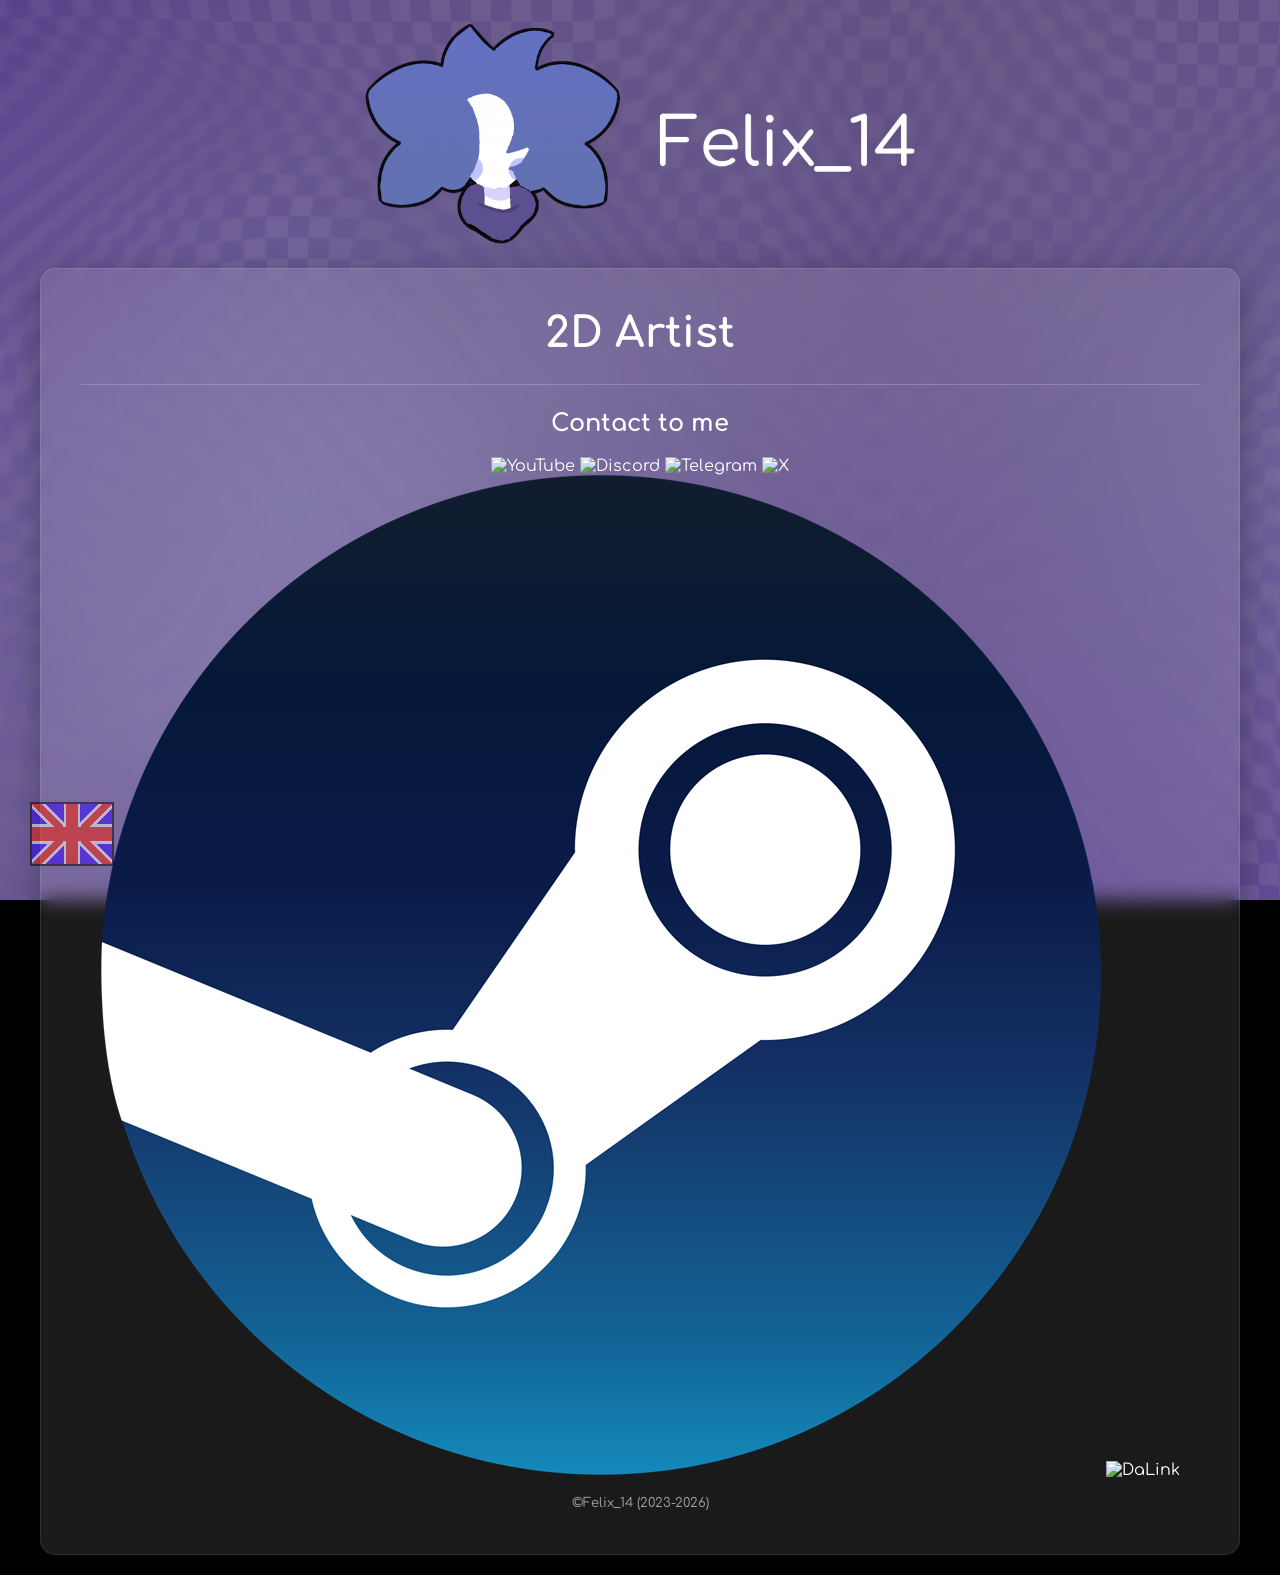
==== community.html @ c8f84e19 "Felix_14 — Site" ====
<!DOCTYPE html>
<html>
<head>
    <meta charset="UTF-8">
    <title>Felix_14</title>
    <link rel="shortcut icon" type="image/png" href="images/favicon.png"/>
    <link rel="stylesheet" type="text/css" href="main_style.css">
    <meta name="viewport" content="width=device-width, initial-scale=1.0">
    
    <link rel="preconnect" href="https://googleapis.com">
    <link rel="preconnect" href="https://gstatic.com" crossorigin>
</head>
<body>

    <div class="page-container">
        <!-- Логотип страницы -->
        <div class="logo-wrapper">
            <img src="images/logo.png" alt="Felix_14" class="main-logo">
        </div>

        <!-- Основная карточка -->
        <div class="card">
            <!-- Профессия -->
            <h1 class="description" data-key="felix_14.title"></h1>
            

            <hr class="card-divider">

            <!-- Кнопки -->
			<h2 class="section-title" data-key="felix_14.contact_to_me"></h2>

			<div class="community-grid">
				<a class="community-icon-btn" href="https://youtube.com" target="_blank" rel="noopener noreferrer" title="YouTube">
				<img src="../../images/platforms/media/youtube.png" alt="YouTube">
			</a>
				<a class="community-icon-btn" href="https://discord.com" target="_blank" rel="noopener noreferrer" title="Discord">
				<img src="../../images/platforms/media/discord.png" alt="Discord">
			</a>
				<a class="community-icon-btn" href="https://t.me" target="_blank" rel="noopener noreferrer" title="Telegram">
				<img src="../../images/platforms/media/telegram.png" alt="Telegram">
			</a>
				<a class="community-icon-btn" href="https://x.com" target="_blank" rel="noopener noreferrer" title="X (Twitter)">
				<img src="../../images/platforms/media/x.png" alt="X">
			</a>

    <!-- Нижний ряд (3 иконки) -->
    <a class="community-icon-btn" href="https://steamcommunity.com" target="_blank" rel="noopener noreferrer" title="Steam">
        <img src="../../images/platforms/media/steam.png" alt="Steam">
    <!-- </a> -->
    <!-- <a class="community-icon-btn" href="https://tiktok.com" target="_blank" rel="noopener noreferrer" title="TikTok"> -->
        <!-- <img src="../../images/platforms/media/tiktok.png" alt="TikTok"> -->
    <!-- </a> -->
    <a class="community-icon-btn" href="https://dalink.to" target="_blank" rel="noopener noreferrer" title="DaLink">
        <img src="../../images/platforms/media/dalink.png" alt="DaLink">
    </a>
</div>



            <!-- Копирайт -->
            <div class="copyright">©Felix_14 (2023-2026)</div>
        </div>
    </div>

    <!-- Кнопка переключения языка -->
    <div id="language-switcher">
        <button id="language-button">
            <img id="language-flag" src="languages/en-US.png" alt="Switch language" draggable="false">
        </button>
    </div>

    <!-- Скрипт локализации страницы -->
    <script>
    let currentLang = 'en-US'; 
    const supportedLanguages = ['en-US', 'ru-RU']; 
    const cisLanguages = ['ru', 'ru-RU', 'uk', 'be']; 
    let translations = {}; 

    async function loadTranslations(lang) {
        try {
            const response = await fetch(`languages/${lang}.json`); 
            translations = await response.json(); 
            updateContent(); 
        } catch (error) {
            console.error("Ошибка загрузки файла перевода:", error);
        }
    }

    function updateContent() {
        document.querySelectorAll('[data-key]').forEach(element => {
            const key = element.getAttribute('data-key');
            if (translations[key]) {
                if (element.tagName === 'IMG') {
                    // Переводим alt и title (подсказку) для картинок внутри кнопок
                    element.setAttribute('alt', translations[key]);
                    element.setAttribute('title', translations[key]);
                    
                    // Сохраняем логику чужого скрипта для Android-устройств
                    const userAgent = navigator.userAgent.toLowerCase();
                    const isAndroid = userAgent.includes("android");
                    if (isAndroid && translations[key+'_mobile']) {
                        element.src = translations[key+'_mobile']; 
                    } else if (translations[key+'_pc']) {
                        element.src = translations[key+'_pc']; 
                    }
                } else {
                    element.textContent = translations[key];
                }
            }
        });
        
        const flagElement = document.getElementById('language-flag');
        if (flagElement) {
            flagElement.src = `languages/${currentLang}.png`;
        }
    }

    function switchLanguage(lang) {
        if (supportedLanguages.includes(lang)) {
            currentLang = lang;
            loadTranslations(currentLang); 
        }
    }

    function detectBrowserLanguage() {
        const browserLang = navigator.language || navigator.languages[0]; 
        if (cisLanguages.some(lang => browserLang.startsWith(lang))) {
            return 'ru-RU'; 
        }
        return 'en-US'; 
    }

    // Инициализация при старте страницы
    const initialLang = detectBrowserLanguage(); 
    switchLanguage(initialLang); 

    document.getElementById('language-button').addEventListener('click', () => {
        const newLang = currentLang === 'ru-RU' ? 'en-US' : 'ru-RU'; 
        switchLanguage(newLang);
    });
    </script>

</body>
</html>
---- main_style.css ----
/*Шрифт*/
@import url('https://fonts.googleapis.com/css2?family=Comfortaa:ital,wght@0,200;0,300;0,400;0,600;0,700;0,800;0,900;1,200;1,300;1,400;1,600;1,700;1,800;1,900&display=swap');

/*Общий стиль*/
/* Общий стиль */
html {
    height: 100%;
}

body {
    font-family: 'Comfortaa', sans-serif;
    font-style: normal;
    color: #FFFFFF;		
    margin: 0;
    padding: 20px;
    box-sizing: border-box;
    background: #000000 url(images/background.png) no-repeat center center fixed;
    background-size: cover;
    min-height: 100vh;
    display: flex;
    justify-content: center;
    align-items: center;
}

div {
    position: relative;
    box-sizing: border-box;
}

/* Контейнер для центрирования всего контента */
.page-container {
    display: flex;
    flex-direction: column;
    align-items: center;
    width: 100%;
    max-width: 600px; /* Ограничение ширины контента для ПК */
    margin: auto;
}

/* Логотип сверху */
.logo-wrapper {
    text-align: center;
    margin-bottom: 20px;
    width: 100%;
}

.main-logo {
    width: 1050%;
    max-width: 550px;
    height: auto;
}

/* Новая стеклянная карточка */
.card { 
    background: rgba(255, 255, 255, 0.1);
    backdrop-filter: blur(10px);
    -webkit-backdrop-filter: blur(10px);
    padding: 2.5rem; 
    border-radius: 15px; 
    box-shadow: 0 8px 32px rgba(0,0,0,0.3); 
    text-align: center; 
    border: 1px solid rgba(255, 255, 255, 0.1);
    width: 200%;
}

/* Заголовки и тексты внутри карточки */
h1 {
    font-size: 42px;
    line-height: 1.2;
    margin: 0 0 10px 0;
    font-weight: 700;
}

p.description {
    font-size: 18px;
    font-weight: 400;
    margin: 0 0 20px 0;
    opacity: 0.9;
}

p.section-title {
    font-size: 20px;
    font-weight: 600;
    margin: 20px 0 15px 0;
}

/* Линия разграничения внутри карточки */
.card-divider {
    border: none;
    background-color: rgba(255, 255, 255, 0.2);
    height: 1px;
    margin: 25px 0;
}

/* Связи */
.contact_button {
    display: flex;
    align-items: center;
    justify-content: center;
    gap: 10px;
}

.contact-icon {
    max-height: 24px;
    width: auto;
}

.button-text {
    font-family: 'Comfortaa', sans-serif;
    font-size: 16px;
    color: #FFFFFF;
    font-weight: 600;
}


/* Блок с кнопками магазинов (Флекс-сетка) */
#other_buttons {
    display: flex;
    justify-content: center;
    gap: 15px;
    margin-bottom: 25px;
    width: 100%;
}

/* Оформление современных кнопок */
.common_button {
    text-decoration: none;
    flex: 1;
    max-width: 300px;
    height: 60px;
    border-radius: 14px;
    background: rgba(93, 71, 142, 0.3); 
    display: flex;
    justify-content: center;
    align-items: center;
    transition: background 0.2s ease, transform 0.1s ease;
}

/* Адаптивные иконки внутри кнопок */
.button-icon {
    height: auto;
    max-height: 35px;
    object-fit: contain;
}

.gj-icon { width: 75%; }
.gp-icon { width: 55%; }

.common_button:hover {
    background: rgba(93, 71, 142, 0.5); 
}


.common_button:active {
    background: rgba(93, 71, 142, 0.8); 
    transform: scale(0.98);
}

/* Копирайт внизу карточки */
.copyright {
    font-size: 13px;
    line-height: 1.5;
    opacity: 0.6;
    margin-top: 15px;
}

/* Стили для остальных элементов (сохранены из старого файла) */
main {
    margin-top: 100px;	
}

/* Ссылки */
a {
    text-decoration: none;
    color: #ffffff;		
}

/* Исправленные селекторы ссылок */
.common_button:visited,
.common_button:active {
    color: #ffffff;
}


.nav_panel {
    position: fixed;
    left: 0;
    top: 0;
    width: 100%;
    height: 100px;
    border: 0;
    z-index: 10;
}

#nav_panel {
    background: linear-gradient(180deg, #FFFFFF 0%, rgba(255, 255, 255, 0) 100%), #82AAEB;
    width: 96%;
    height: 100px;
    display: flex;
    justify-content: space-between;
    align-items: center;
    padding: 0 2%;
    overflow: hidden;
    position: absolute;
    left: 0;
}

.nav_buttons {
    width: 90%;
    height: 100px;
    display: flex;
    justify-content: space-between;
    align-items: center;
    padding: 0 5%;
    overflow: hidden; 
}

/* Медиа-запрос: Оптимизация для мобильных устройств */
@media (max-width: 480px) {
    .card {
        padding: 1.5rem;
        width: 100%;
    }
    h1 {
        font-size: 32px;
    }
    #other_buttons {
        flex-direction: column;
        align-items: center;
    }
    .common_button {
        width: 100%;
        max-width: unset;
    }
    #language-switcher {
        bottom: 15px;
        left: 15px;
    }
}

/* Переключатель языков (Language Switcher) */
#language-switcher {
    position: fixed;
    bottom: 30px;
    left: 30px;
    z-index: 1000;
}

#language-button {
    background: none;
    border: none;
    padding: 0;
    cursor: pointer;
    height: 64px;
    width: auto;
    display: inline-flex;
    align-items: center;
    justify-content: center;
    position: relative;
    overflow: hidden;
    opacity: 0.5;
    transition: opacity 0.2s ease;
}

#language-button img {
    width: auto;
    height: 64px;
    position: relative;
    z-index: 0;
}

#language-button::before {
    content: '';
    position: absolute;
    top: 0;
    left: 0;
    width: 100%;
    height: 100%;
    background-color: rgba(255, 255, 255, 0);
    transition: background-color 0.2s ease;
    z-index: 1;
}

#language-button:hover {
    opacity: 1;
}
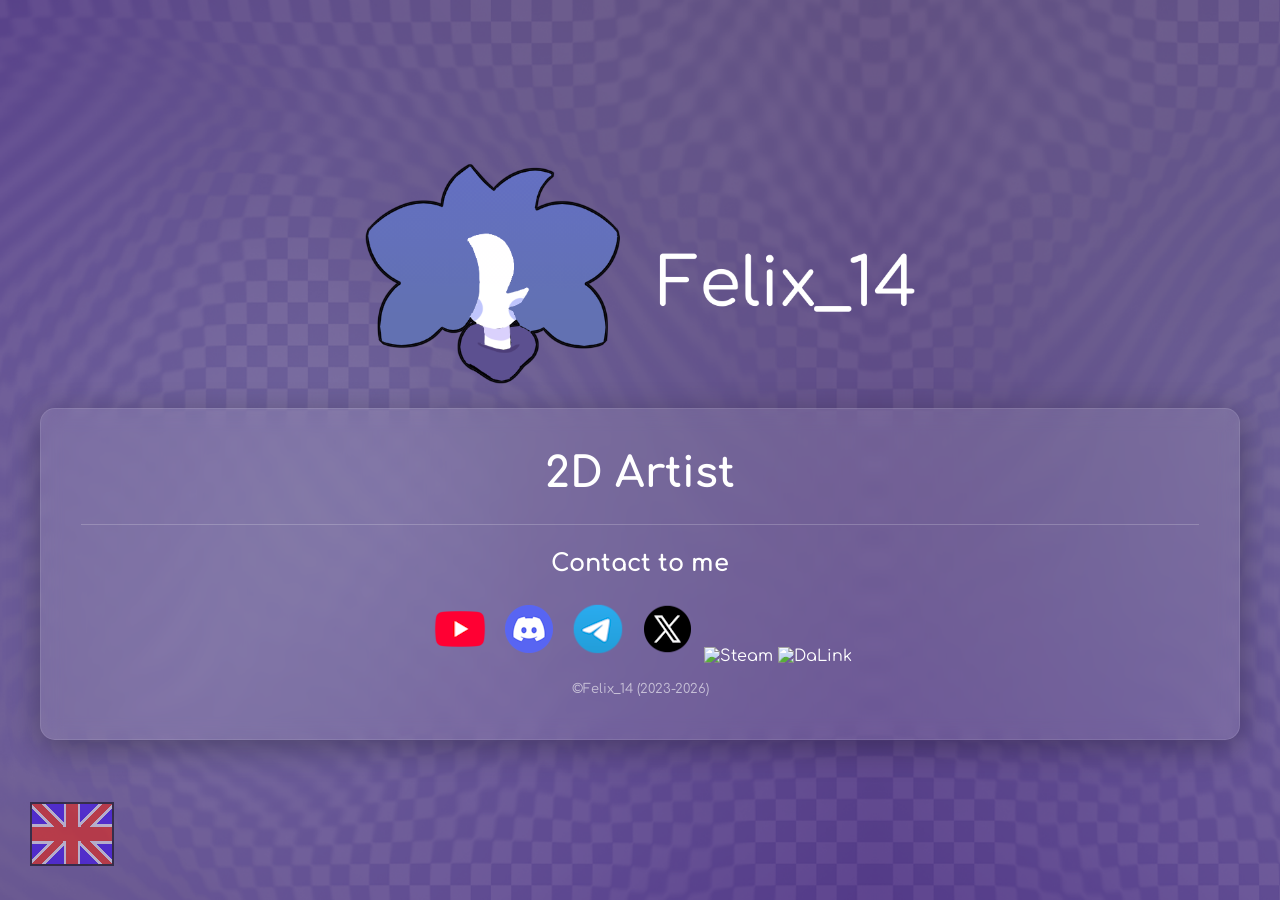
==== commit 85db07d1: "Felix_14 — Site" ====
--- a/community.html
+++ b/community.html
@@ -31,16 +31,16 @@
 
 			<div class="community-grid">
 				<a class="community-icon-btn" href="https://youtube.com" target="_blank" rel="noopener noreferrer" title="YouTube">
-				<img src="../../images/platforms/media/youtube.png" alt="YouTube">
+				<img src="../../images/platforms/youtube.png" alt="YouTube">
 			</a>
 				<a class="community-icon-btn" href="https://discord.com" target="_blank" rel="noopener noreferrer" title="Discord">
-				<img src="../../images/platforms/media/discord.png" alt="Discord">
+				<img src="../../images/platforms/discord.png" alt="Discord">
 			</a>
 				<a class="community-icon-btn" href="https://t.me" target="_blank" rel="noopener noreferrer" title="Telegram">
-				<img src="../../images/platforms/media/telegram.png" alt="Telegram">
+				<img src="../../images/platforms/telegram.png" alt="Telegram">
 			</a>
 				<a class="community-icon-btn" href="https://x.com" target="_blank" rel="noopener noreferrer" title="X (Twitter)">
-				<img src="../../images/platforms/media/x.png" alt="X">
+				<img src="../../images/platforms/x.png" alt="X">
 			</a>
 
     <!-- Нижний ряд (3 иконки) -->
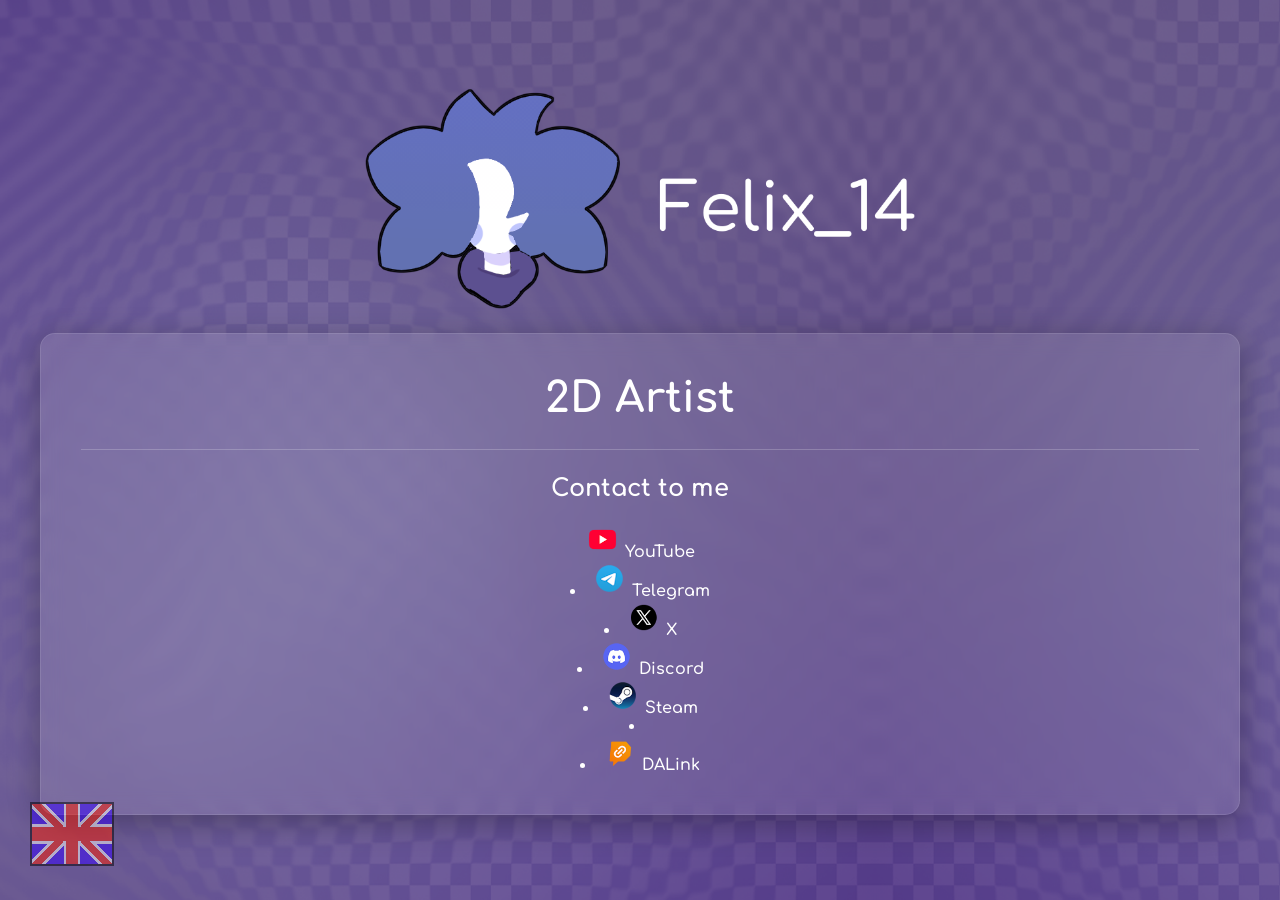
==== commit a81f5dc4: "Felix_14 — Site" ====
--- a/community.html
+++ b/community.html
@@ -30,36 +30,55 @@
 			<h2 class="section-title" data-key="felix_14.contact_to_me"></h2>
 
 			<div class="community-grid">
-				<a class="community-icon-btn" href="https://youtube.com" target="_blank" rel="noopener noreferrer" title="YouTube">
-				<img src="../../images/platforms/youtube.png" alt="YouTube">
 			</a>
-				<a class="community-icon-btn" href="https://discord.com" target="_blank" rel="noopener noreferrer" title="Discord">
-				<img src="../../images/platforms/discord.png" alt="Discord">
+				<a class="community-icon-btn" href="https://www.youtube.com/@felix_14xd" target="_blank" rel="noopener noreferrer" title="youtube.com">
+				<img src="images/platforms/youtube.png" class="button-icon youtube-icon">
+				<span class="button-text">YouTube</span>
 			</a>
-				<a class="community-icon-btn" href="https://t.me" target="_blank" rel="noopener noreferrer" title="Telegram">
-				<img src="../../images/platforms/telegram.png" alt="Telegram">
+		</li>
+		<li>
 			</a>
-				<a class="community-icon-btn" href="https://x.com" target="_blank" rel="noopener noreferrer" title="X (Twitter)">
-				<img src="../../images/platforms/x.png" alt="X">
+				<a class="community-icon-btn" href="https://t.me/felix_14_tg" target="_blank" rel="noopener noreferrer" title="Telegram">
+				<img src="images/platforms/telegram.png" class="button-icon tg-icon">
+				<span class="button-text">Telegram</span>
 			</a>
-
-    <!-- Нижний ряд (3 иконки) -->
-    <a class="community-icon-btn" href="https://steamcommunity.com" target="_blank" rel="noopener noreferrer" title="Steam">
-        <img src="../../images/platforms/media/steam.png" alt="Steam">
-    <!-- </a> -->
-    <!-- <a class="community-icon-btn" href="https://tiktok.com" target="_blank" rel="noopener noreferrer" title="TikTok"> -->
-        <!-- <img src="../../images/platforms/media/tiktok.png" alt="TikTok"> -->
-    <!-- </a> -->
-    <a class="community-icon-btn" href="https://dalink.to" target="_blank" rel="noopener noreferrer" title="DaLink">
-        <img src="../../images/platforms/media/dalink.png" alt="DaLink">
-    </a>
-</div>
-
-
-
-            <!-- Копирайт -->
-            <div class="copyright">©Felix_14 (2023-2026)</div>
-        </div>
+		</li>
+		<li>
+			</a>
+				<a class="community-icon-btn" href="https://x.com/felix_14xd" target="_blank" rel="noopener noreferrer" title="X">
+				<img src="images/platforms/x.png" class="button-icon x-icon">
+				<span class="button-text">X</span>
+			</a>
+		</li>
+		<li>
+			</a>
+				<a class="community-icon-btn" href="https://discord.gg/hDzPUwR7AH" target="_blank" rel="noopener noreferrer" title="Discord">
+				<img src="images/platforms/discord.png" class="button-icon x-icon">
+				<span class="button-text">Discord</span>
+			</a>
+		</li>
+		<li>
+			</a>
+				<a class="community-icon-btn" href="https://steamcommunity.com/groups/felix_14" target="_blank" rel="noopener noreferrer" title="Steam">
+				<img src="images/platforms/steam.png" class="button-icon x-icon">
+				<span class="button-text">Steam</span>
+			</a>
+		</li>
+		<li>
+			</a>
+<!--				<a class="community-icon-btn" href="https://t.me" target="_blank" rel="noopener noreferrer" title="Steam"> --!>
+<!--				<img src="images/platforms/steam.png" class="button-icon x-icon"> --!>
+<!--				<span class="button-text">Steam</span> --!>
+			</a>
+		</li>
+		<li>
+			</a>
+				<a class="community-icon-btn" href="https://t.me" target="_blank" rel="noopener noreferrer" title="DALink">
+				<img src="images/platforms/dalink.png" class="button-icon dalink-icon">
+				<span class="button-text">DALink</span>
+			</a>
+			</div>
+		</div>
     </div>
 
     <!-- Кнопка переключения языка -->
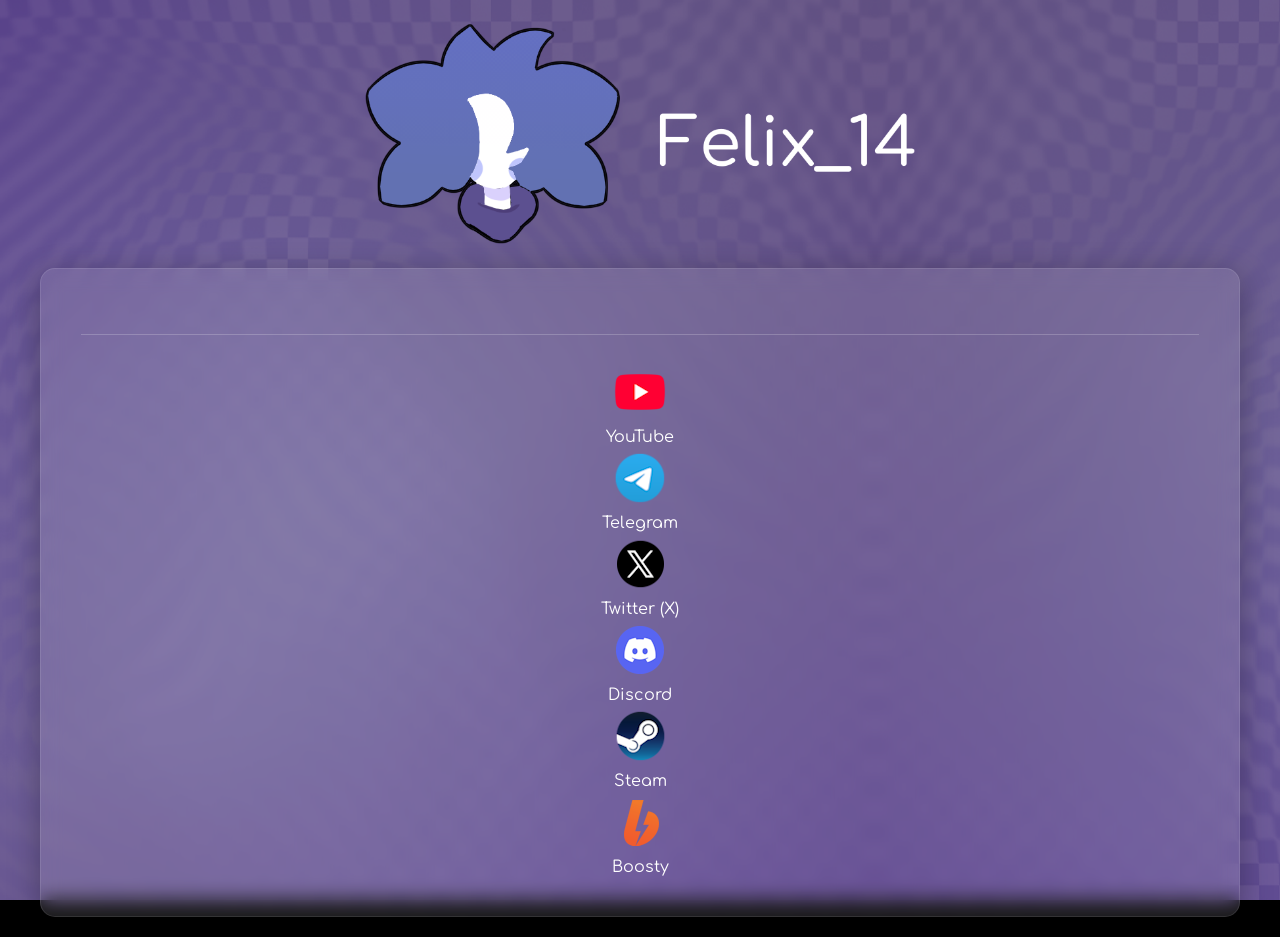
==== commit 5e23ce0f: "Felix_14 — Site" ====
--- a/community.html
+++ b/community.html
@@ -29,135 +29,48 @@
             <!-- Кнопки -->
 			<h2 class="section-title" data-key="felix_14.contact_to_me"></h2>
 
-			<div class="community-grid">
-			</a>
-				<a class="community-icon-btn" href="https://www.youtube.com/@felix_14xd" target="_blank" rel="noopener noreferrer" title="youtube.com">
-				<img src="images/platforms/youtube.png" class="button-icon youtube-icon">
-				<span class="button-text">YouTube</span>
-			</a>
-		</li>
-		<li>
-			</a>
-				<a class="community-icon-btn" href="https://t.me/felix_14_tg" target="_blank" rel="noopener noreferrer" title="Telegram">
-				<img src="images/platforms/telegram.png" class="button-icon tg-icon">
-				<span class="button-text">Telegram</span>
-			</a>
-		</li>
-		<li>
-			</a>
-				<a class="community-icon-btn" href="https://x.com/felix_14xd" target="_blank" rel="noopener noreferrer" title="X">
-				<img src="images/platforms/x.png" class="button-icon x-icon">
-				<span class="button-text">X</span>
-			</a>
-		</li>
-		<li>
-			</a>
-				<a class="community-icon-btn" href="https://discord.gg/hDzPUwR7AH" target="_blank" rel="noopener noreferrer" title="Discord">
-				<img src="images/platforms/discord.png" class="button-icon x-icon">
-				<span class="button-text">Discord</span>
-			</a>
-		</li>
-		<li>
-			</a>
-				<a class="community-icon-btn" href="https://steamcommunity.com/groups/felix_14" target="_blank" rel="noopener noreferrer" title="Steam">
-				<img src="images/platforms/steam.png" class="button-icon x-icon">
-				<span class="button-text">Steam</span>
-			</a>
-		</li>
-		<li>
-			</a>
-<!--				<a class="community-icon-btn" href="https://t.me" target="_blank" rel="noopener noreferrer" title="Steam"> --!>
-<!--				<img src="images/platforms/steam.png" class="button-icon x-icon"> --!>
-<!--				<span class="button-text">Steam</span> --!>
-			</a>
-		</li>
-		<li>
-			</a>
-				<a class="community-icon-btn" href="https://t.me" target="_blank" rel="noopener noreferrer" title="DALink">
-				<img src="images/platforms/dalink.png" class="button-icon dalink-icon">
-				<span class="button-text">DALink</span>
-			</a>
-			</div>
+<ul class="game-pages-list">
+    <li>
+        <a href="https://www.youtube.com/@felix_14xd" target="_blank" class="button-link" rel="noopener noreferrer">
+            <img class="game-link-icon" src="images/platforms/youtube.png" alt="YouTube">
+            <div class="game-page-link">YouTube</div>
+        </a>
+    </li>
+    <li>
+        <a href="https://t.me/felix_14_tg" target="_blank" class="button-link" rel="noopener noreferrer">
+            <img class="game-link-icon" src="images/platforms/telegram.png" alt="Telegram">
+            <div class="game-page-link">Telegram</div>
+        </a>
+    </li>
+    <li>
+        <a href="https://twitter.com/felix_14xd" target="_blank" class="button-link" rel="noopener noreferrer">
+            <img class="game-link-icon" src="images/platforms/x.png" alt="Twitter (X)">
+            <div class="game-page-link">Twitter (X)</div>
+        </a>
+    </li>
+    <li>
+        <a href="https://discord.com/invite/hDzPUwR7AH" target="_blank" class="button-link" rel="noopener noreferrer">
+            <img class="game-link-icon" src="images/platforms/discord.png" alt="Discord">
+            <div class="game-page-link">Discord</div>
+        </a>
+    </li>
+    <li>
+        <a href="https://steamcommunity.com/groups/felix_14" target="_blank" class="button-link" rel="noopener noreferrer">
+            <img class="game-link-icon" src="images/platforms/steam.png" alt="Steam">
+            <div class="game-page-link">Steam</div>
+        </a>
+    </li>
+    <li>
+        <a href="https://boosty.to/felix_14/donate" target="_blank" class="button-link" rel="noopener noreferrer">
+            <img class="game-link-icon" src="images/platforms/boosty.png" alt="Boosty">
+            <div class="game-page-link">Boosty</div>
+        </a>
+    </li>
+</ul>
+
 		</div>
     </div>
 
-    <!-- Кнопка переключения языка -->
-    <div id="language-switcher">
-        <button id="language-button">
-            <img id="language-flag" src="languages/en-US.png" alt="Switch language" draggable="false">
-        </button>
-    </div>
-
-    <!-- Скрипт локализации страницы -->
-    <script>
-    let currentLang = 'en-US'; 
-    const supportedLanguages = ['en-US', 'ru-RU']; 
-    const cisLanguages = ['ru', 'ru-RU', 'uk', 'be']; 
-    let translations = {}; 
-
-    async function loadTranslations(lang) {
-        try {
-            const response = await fetch(`languages/${lang}.json`); 
-            translations = await response.json(); 
-            updateContent(); 
-        } catch (error) {
-            console.error("Ошибка загрузки файла перевода:", error);
-        }
-    }
-
-    function updateContent() {
-        document.querySelectorAll('[data-key]').forEach(element => {
-            const key = element.getAttribute('data-key');
-            if (translations[key]) {
-                if (element.tagName === 'IMG') {
-                    // Переводим alt и title (подсказку) для картинок внутри кнопок
-                    element.setAttribute('alt', translations[key]);
-                    element.setAttribute('title', translations[key]);
-                    
-                    // Сохраняем логику чужого скрипта для Android-устройств
-                    const userAgent = navigator.userAgent.toLowerCase();
-                    const isAndroid = userAgent.includes("android");
-                    if (isAndroid && translations[key+'_mobile']) {
-                        element.src = translations[key+'_mobile']; 
-                    } else if (translations[key+'_pc']) {
-                        element.src = translations[key+'_pc']; 
-                    }
-                } else {
-                    element.textContent = translations[key];
-                }
-            }
-        });
-        
-        const flagElement = document.getElementById('language-flag');
-        if (flagElement) {
-            flagElement.src = `languages/${currentLang}.png`;
-        }
-    }
-
-    function switchLanguage(lang) {
-        if (supportedLanguages.includes(lang)) {
-            currentLang = lang;
-            loadTranslations(currentLang); 
-        }
-    }
-
-    function detectBrowserLanguage() {
-        const browserLang = navigator.language || navigator.languages[0]; 
-        if (cisLanguages.some(lang => browserLang.startsWith(lang))) {
-            return 'ru-RU'; 
-        }
-        return 'en-US'; 
-    }
-
-    // Инициализация при старте страницы
-    const initialLang = detectBrowserLanguage(); 
-    switchLanguage(initialLang); 
-
-    document.getElementById('language-button').addEventListener('click', () => {
-        const newLang = currentLang === 'ru-RU' ? 'en-US' : 'ru-RU'; 
-        switchLanguage(newLang);
-    });
-    </script>
 
 </body>
 </html>
--- a/main_style.css
+++ b/main_style.css
@@ -4,71 +4,71 @@
 /*Общий стиль*/
 /* Общий стиль */
 html {
-    height: 100%;
+	height: 100%;
 }
 
 body {
-    font-family: 'Comfortaa', sans-serif;
-    font-style: normal;
-    color: #FFFFFF;		
-    margin: 0;
-    padding: 20px;
-    box-sizing: border-box;
-    background: #000000 url(images/background.png) no-repeat center center fixed;
-    background-size: cover;
-    min-height: 100vh;
-    display: flex;
-    justify-content: center;
-    align-items: center;
+	font-family: 'Comfortaa', sans-serif;
+	font-style: normal;
+	color: #FFFFFF;		
+	margin: 0;
+	padding: 20px;
+	box-sizing: border-box;
+	background: #000000 url(images/background.png) no-repeat center center fixed;
+	background-size: cover;
+	min-height: 100vh;
+	display: flex;
+	justify-content: center;
+	align-items: center;
 }
 
 div {
-    position: relative;
-    box-sizing: border-box;
+	position: relative;
+	box-sizing: border-box;
 }
 
 /* Контейнер для центрирования всего контента */
 .page-container {
-    display: flex;
-    flex-direction: column;
-    align-items: center;
-    width: 100%;
-    max-width: 600px; /* Ограничение ширины контента для ПК */
-    margin: auto;
+	display: flex;
+	flex-direction: column;
+	align-items: center;
+	width: 100%;
+	max-width: 600px;
+	margin: auto;
 }
 
 /* Логотип сверху */
 .logo-wrapper {
-    text-align: center;
-    margin-bottom: 20px;
-    width: 100%;
+	text-align: center;
+	margin-bottom: 20px;
+	width: 100%;
 }
 
 .main-logo {
-    width: 1050%;
-    max-width: 550px;
-    height: auto;
+	width: 1050%;
+	max-width: 550px;
+	height: auto;
 }
 
 /* Новая стеклянная карточка */
 .card { 
-    background: rgba(255, 255, 255, 0.1);
-    backdrop-filter: blur(10px);
-    -webkit-backdrop-filter: blur(10px);
-    padding: 2.5rem; 
-    border-radius: 15px; 
-    box-shadow: 0 8px 32px rgba(0,0,0,0.3); 
-    text-align: center; 
-    border: 1px solid rgba(255, 255, 255, 0.1);
-    width: 200%;
+	background: rgba(255, 255, 255, 0.1);
+	backdrop-filter: blur(10px);
+	-webkit-backdrop-filter: blur(10px);
+	padding: 2.5rem; 
+	border-radius: 15px; 
+	box-shadow: 0 8px 32px rgba(0,0,0,0.3); 
+	text-align: center; 
+	border: 1px solid rgba(255, 255, 255, 0.1);
+	width: 200%;
 }
 
 /* Заголовки и тексты внутри карточки */
 h1 {
-    font-size: 42px;
-    line-height: 1.2;
-    margin: 0 0 10px 0;
-    font-weight: 700;
+	font-size: 42px;
+	line-height: 1.2;
+	margin: 0 0 10px 0;
+	font-weight: 700;
 }
 
 p.description {
@@ -283,4 +283,10 @@
 
 #language-button:hover {
     opacity: 1;
-}+}
+
+.game-pages-list {
+    list-style-type: none; /* Убирает маркеры списка */
+    padding: 0;
+    margin: 0;
+}
